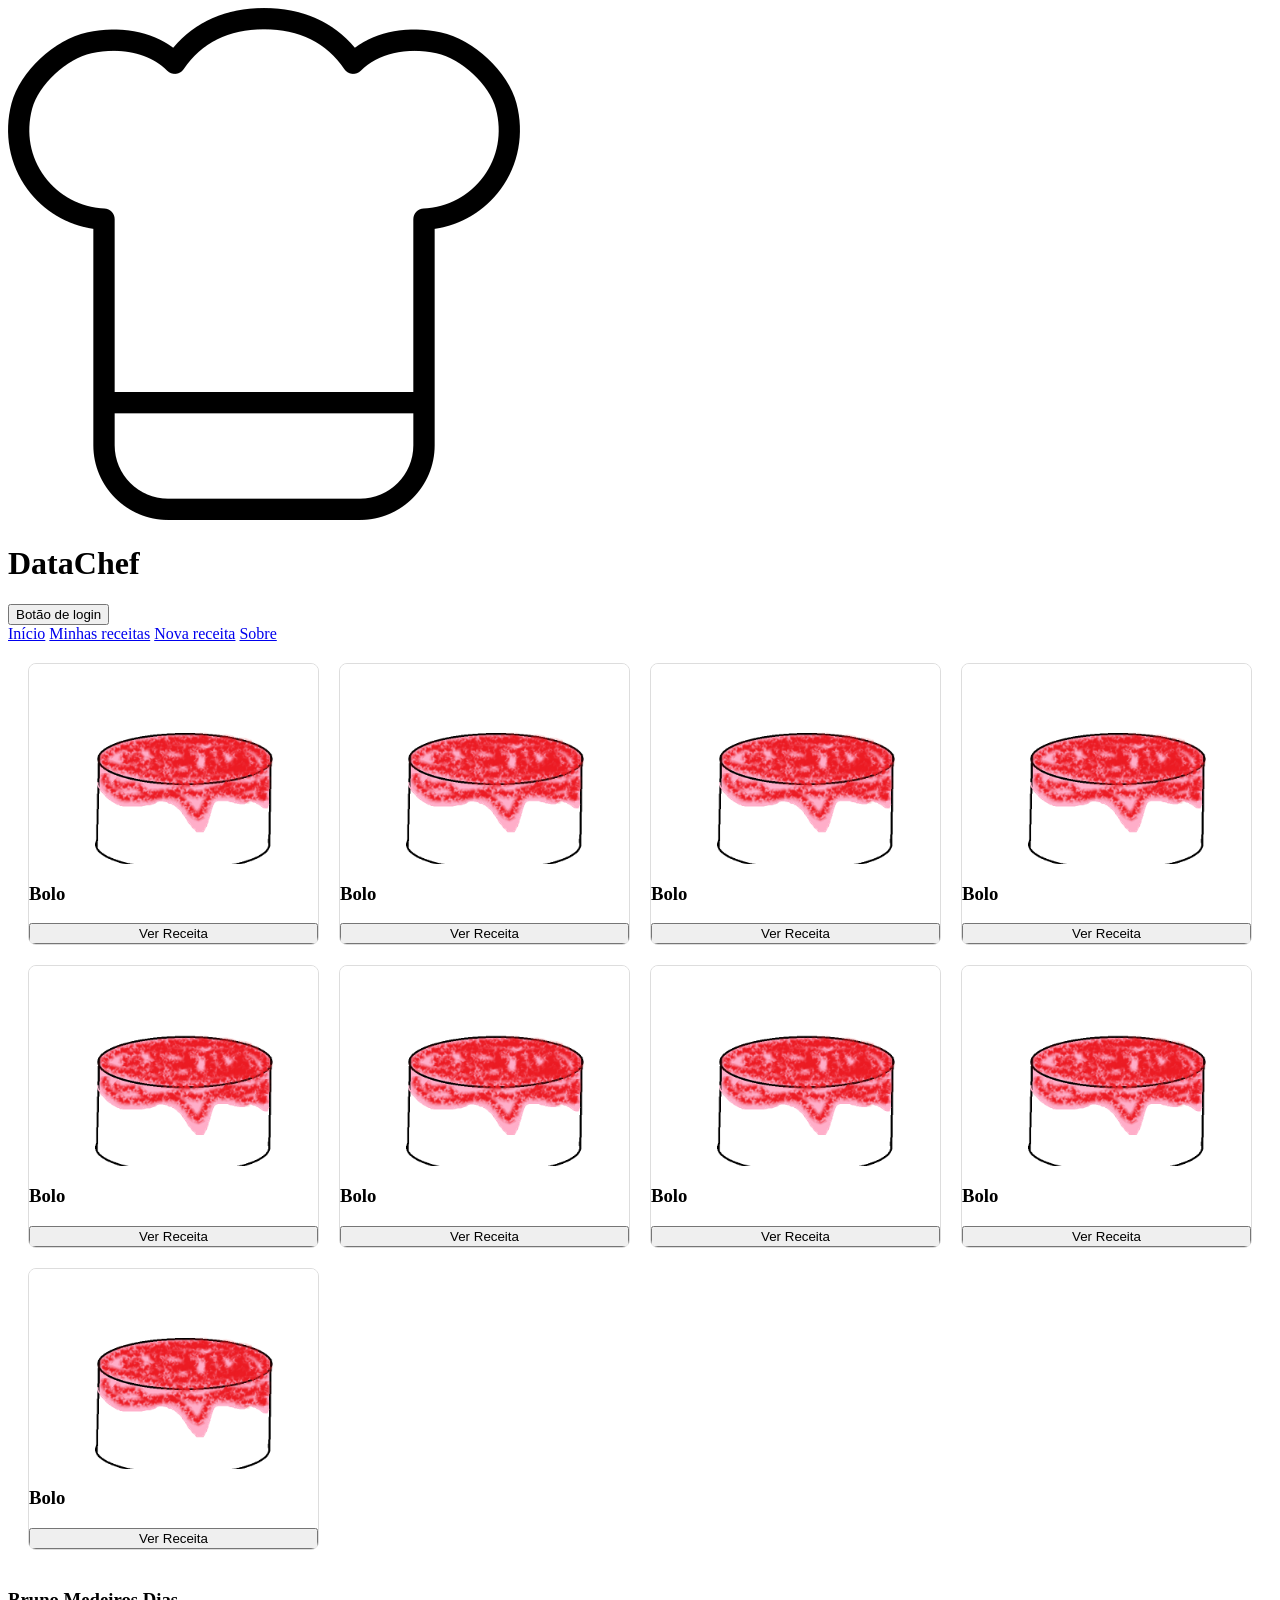
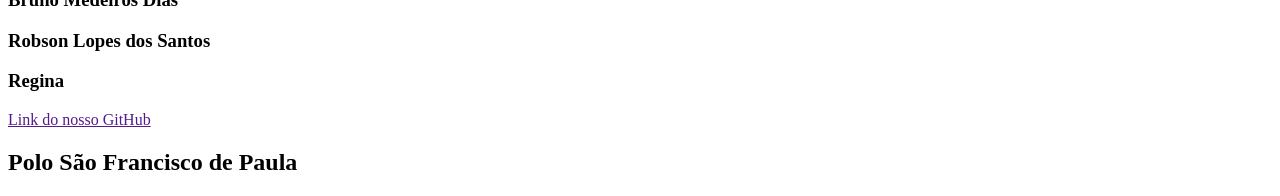
==== index.html @ 7066c4fa "alterações" ====
<!DOCTYPE html>
<html lang="en">
<head>
    <meta charset="UTF-8">
    <meta name="viewport" content="width=device-width, initial-scale=1.0">
    <title>Document</title>
    <link rel="stylesheet" href="./src/style.css">
</head>
<body>
    
    
    <header>

        <img src="./assets/hat_chef.png" alt="Logo"> 
        <h1>DataChef</h1>
        <button>Botão de login</button>

        <nav>

            <a href="./index.html">Início</a>
            <a href="./pages/recipes.html">Minhas receitas</a>
            <a href="./pages/new_recipe.html">Nova receita</a>
            <a href="./pages/about.html">Sobre</a>
            

        </nav>
        
    </header>
    
    <section>
    
        <div id="list"></div>
        
    </section>
    
    
    <footer>

        <h3>Bruno Medeiros Dias</h3>
        <h3>Robson Lopes dos Santos</h3>    
        <h3>Regina</h3>

        <a href="">Link do nosso GitHub</a>

        <h2>Polo São Francisco de Paula</h2>


        
    </footer>
    
    
</body>

<script src="./src/recipes.js"></script>
</html>
---- src/style.css ----
#list {
  display: grid;
  grid-template-columns: repeat(auto-fill, minmax(250px, 1fr));
  gap: 20px; 
  padding: 20px;
}

.card {
  border: 1px solid #ddd;
  border-radius: 8px;
  overflow: hidden;
  display: flex;
  flex-direction: column;
  transition: transform 0.2s;
}

.card:hover {
  transform: translateY(-5px); 
}

.card img {
  width: 100%;
  height: 200px;
  object-fit: cover;
}
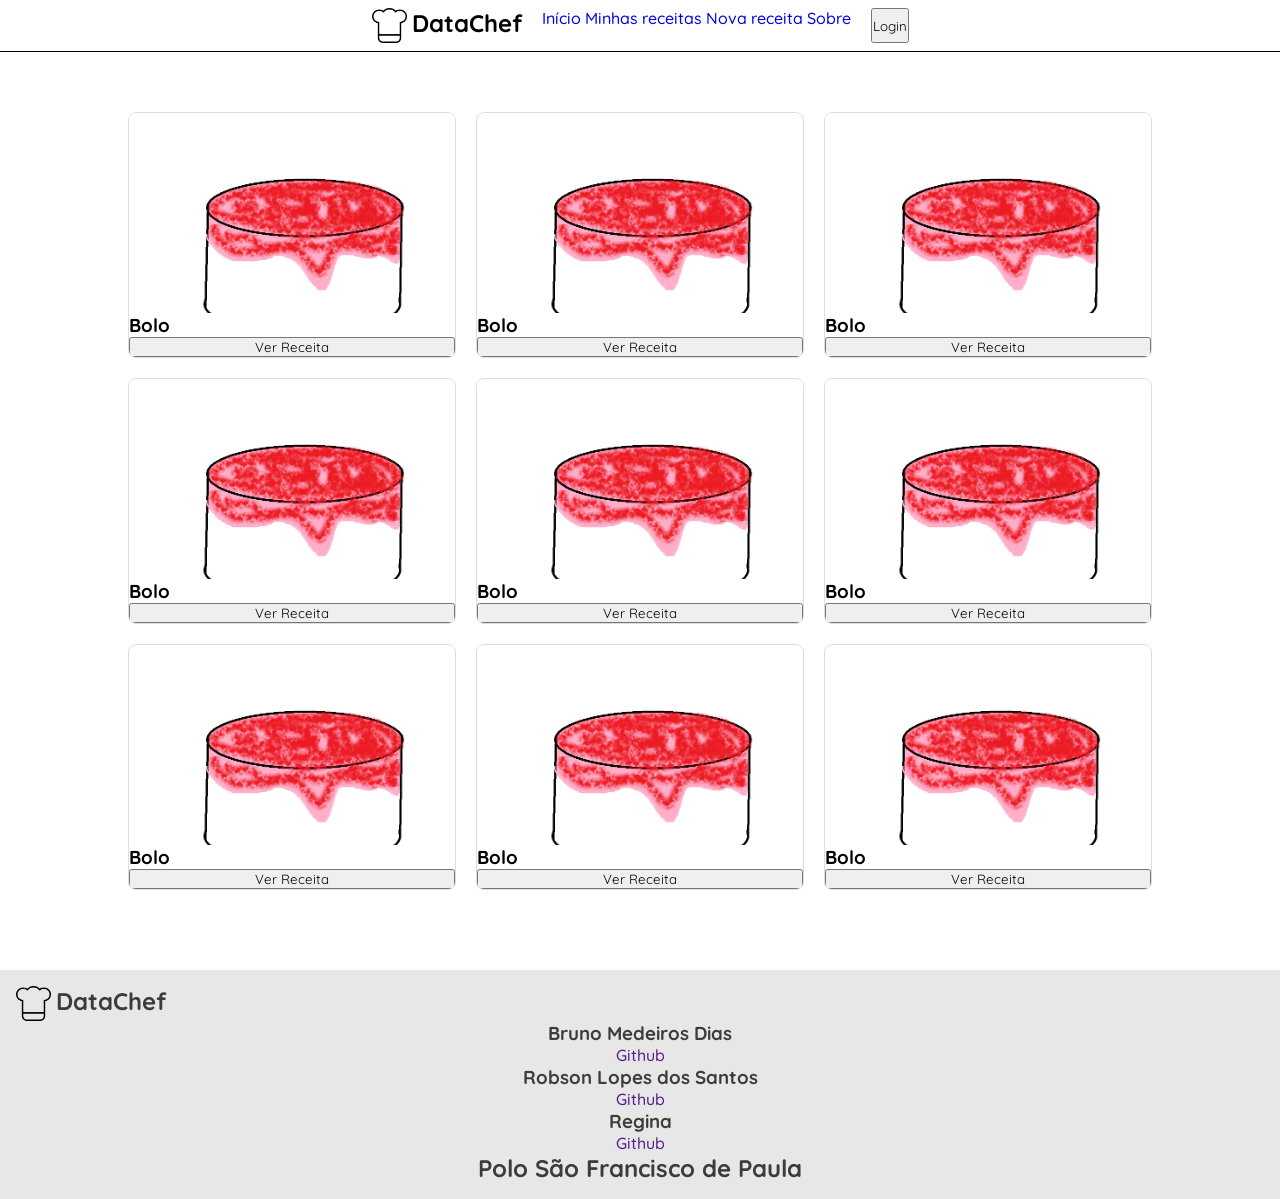
==== commit 56a93717: "css modifocations" ====
--- a/index.html
+++ b/index.html
@@ -9,22 +9,23 @@
 <body>
     
     
-    <header>
-
-        <img src="./assets/hat_chef.png" alt="Logo"> 
-        <h1>DataChef</h1>
-        <button>Botão de login</button>
-
+    <header class="flex">
+        <section class="flex logo-name">
+            <img src="./assets/hat_chef.png" alt="Logo" class="logo-img"> 
+            <h1>DataChef</h1>
+        </section>
+        
         <nav>
-
+            
             <a href="./index.html">Início</a>
             <a href="./pages/recipes.html">Minhas receitas</a>
             <a href="./pages/new_recipe.html">Nova receita</a>
             <a href="./pages/about.html">Sobre</a>
             
-
+            
         </nav>
         
+        <button>Login</button>
     </header>
     
     <section>
@@ -36,11 +37,19 @@
     
     <footer>
 
-        <h3>Bruno Medeiros Dias</h3>
-        <h3>Robson Lopes dos Santos</h3>    
-        <h3>Regina</h3>
+        <section class="flex logo-name">
+            <img src="./assets/hat_chef.png" alt="Logo" class="logo-img"> 
+            <h1>DataChef</h1>
+        </section>
 
-        <a href="">Link do nosso GitHub</a>
+        <section class="members">
+            <h3>Bruno Medeiros Dias</h3>
+            <a href="">Github</a>
+            <h3>Robson Lopes dos Santos</h3>  <a href="">Github</a>  
+            <h3>Regina</h3> <a href="">Github</a>
+
+        </section>
+
 
         <h2>Polo São Francisco de Paula</h2>
 
--- a/src/style.css
+++ b/src/style.css
@@ -1,8 +1,70 @@
+@import url('https://fonts.googleapis.com/css2?family=Quicksand:wght@300..700&display=swap');
+
+*{
+  margin: 0;
+  padding: 0;
+
+}
+
+body {
+  font-family: "Quicksand", sans-serif;
+  font-optical-sizing: auto;
+}
+
+input, button, textarea, select {
+  font-family: inherit;
+}
+
+a {
+  text-decoration: none;
+  font-weight: 500;
+}
+
+/* navbar */
+header {
+  justify-content: center;
+  gap: 20px;
+  padding: 8px;
+  border-bottom: solid 1px black;
+}
+
+.logo-img {
+  width: 35px;
+}
+.logo-name {
+  gap: 5px;
+
+}
+
+.flex {
+  display: flex;
+  flex-direction: columns;
+}
+
+
+
+footer{
+  margin-top: 20px;
+  background-color: #e7e7e7;
+  
+  padding: 16px;
+  text-align: center;
+  color: #3c3c3c;
+}
+
+.members{
+  display: grid;
+  /* grid-template-columns: repeat(2, minmax(50px, 230px)); */
+
+}
 #list {
+  width: 80%;
+  min-width: 250px;
+  margin: 0 auto;
   display: grid;
-  grid-template-columns: repeat(auto-fill, minmax(250px, 1fr));
-  gap: 20px; 
-  padding: 20px;
+  grid-template-columns: repeat(3, minmax(250px, 1fr));
+  gap: 1.25rem;  
+  padding: clamp(10px, 8vw, 60px);
 }
 
 .card {
@@ -22,4 +84,21 @@
   width: 100%;
   height: 200px;
   object-fit: cover;
+}
+
+@media (width<=950px){
+  #list {
+    min-width: 250px;
+    grid-template-columns: repeat(2, minmax(250px, 1fr));
+  }
+  
+}
+
+@media (width<=750px){
+  #list {
+    min-width: 250px;
+    grid-template-columns: repeat(1, minmax(250px, 1fr));
+
+  }
+  
 }
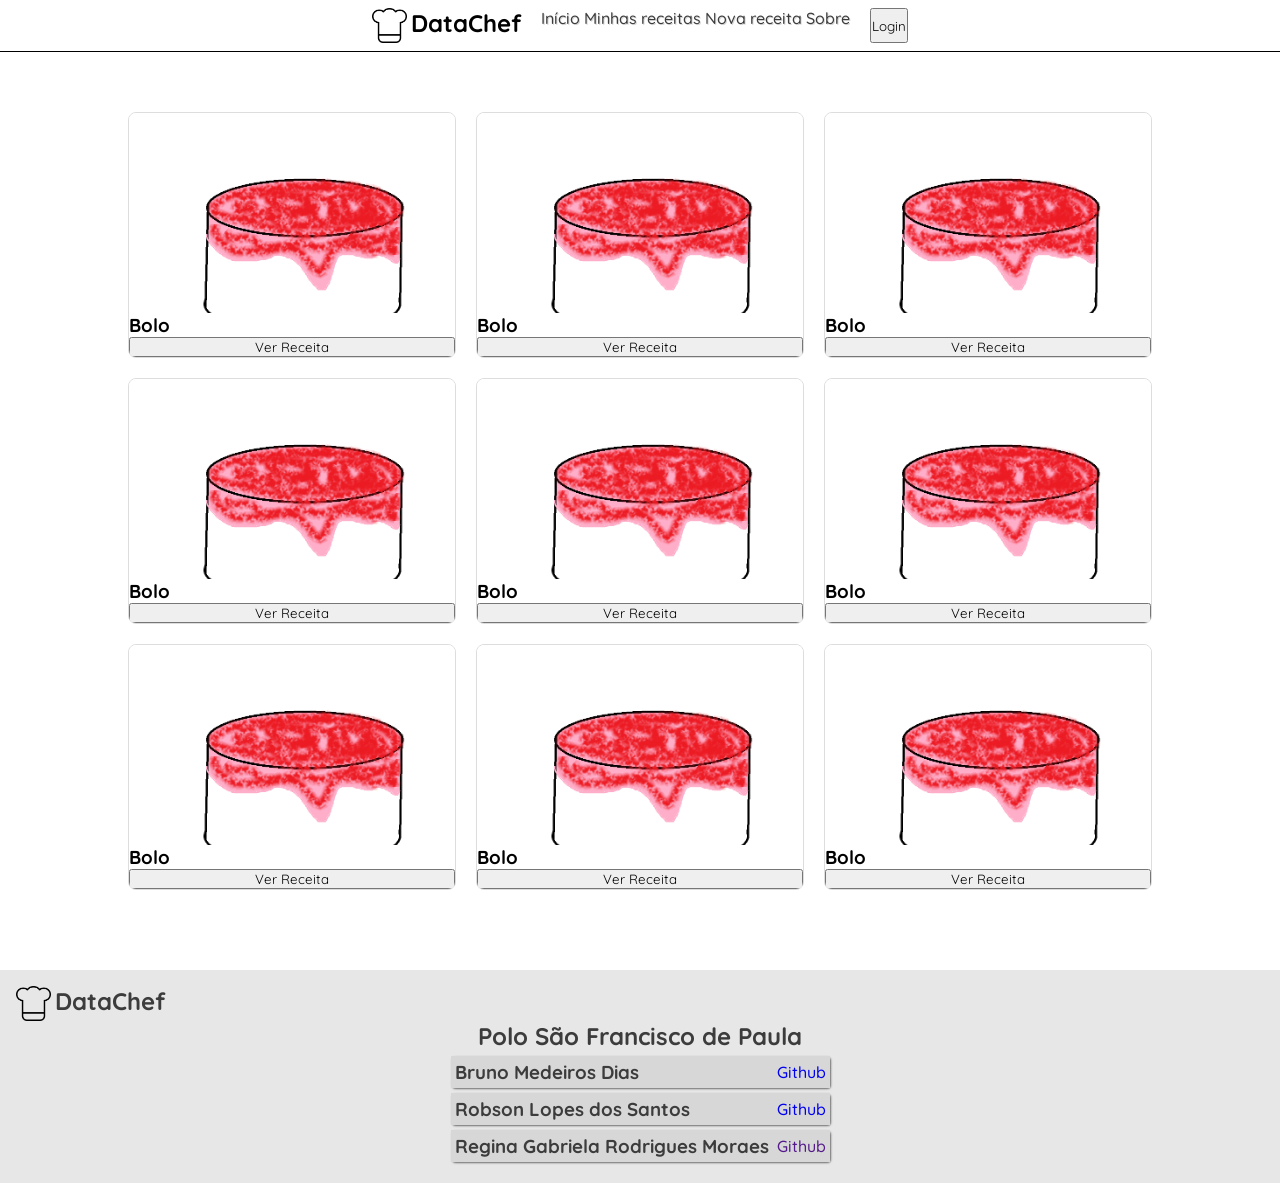
==== commit 18c82cc8: "Footer and more css" ====
--- a/index.html
+++ b/index.html
@@ -5,6 +5,7 @@
     <meta name="viewport" content="width=device-width, initial-scale=1.0">
     <title>Document</title>
     <link rel="stylesheet" href="./src/style.css">
+    <link rel="stylesheet" href="./src/cards.css">
 </head>
 <body>
     
@@ -41,17 +42,30 @@
             <img src="./assets/hat_chef.png" alt="Logo" class="logo-img"> 
             <h1>DataChef</h1>
         </section>
+        
+        <h2>Polo São Francisco de Paula</h2>
 
-        <section class="members">
-            <h3>Bruno Medeiros Dias</h3>
-            <a href="">Github</a>
-            <h3>Robson Lopes dos Santos</h3>  <a href="">Github</a>  
-            <h3>Regina</h3> <a href="">Github</a>
+        <table>
 
-        </section>
+            <tr>
+                <td><h3>Bruno Medeiros Dias</h3></td>
+                <td><a href="https://github.com/beofrid" target="_blank">Github</a></td>
+            </tr>
+            <tr>
+                <td> <h3>Robson Lopes dos Santos</h3></td>
+                <td> <a href="https://github.com/rlds8">Github</a>  </td>
+            </tr>
+            <tr>
+                <td> <h3>Regina Gabriela Rodrigues Moraes</h3></td>
+                <td><a href="">Github</a></td>
+            </tr>
+        </table>
+        
+            
+            
 
 
-        <h2>Polo São Francisco de Paula</h2>
+
 
 
         
--- a/src/style.css
+++ b/src/style.css
@@ -32,9 +32,19 @@
   width: 35px;
 }
 .logo-name {
-  gap: 5px;
+  gap: 4px;
 
 }
+
+nav a {
+  color: #3c3c3c;
+  text-shadow: 1px 1px #d7d7d7;
+}
+
+nav a:hover {
+  color: #333;
+}
+
 
 .flex {
   display: flex;
@@ -43,62 +53,38 @@
 
 
 
+
 footer{
   margin-top: 20px;
   background-color: #e7e7e7;
-  
+  cursor: default;
   padding: 16px;
   text-align: center;
   color: #3c3c3c;
 }
 
-.members{
-  display: grid;
-  /* grid-template-columns: repeat(2, minmax(50px, 230px)); */
+table{
+  border-spacing: 0 5px ;
+  margin: 0 auto;
+}
+td{
+  padding: 4px;
+}
+
+tr{
+  background-color: #d7d7d7;
+  border: none;
+  text-align: start;
+  box-shadow: 1px 1px 2px #6c6c6c;
+  outline: none;
+  border-radius: 4px;
+  cursor:default;
+  transition: all 200ms ease-out;
+  
 
 }
-#list {
-  width: 80%;
-  min-width: 250px;
-  margin: 0 auto;
-  display: grid;
-  grid-template-columns: repeat(3, minmax(250px, 1fr));
-  gap: 1.25rem;  
-  padding: clamp(10px, 8vw, 60px);
+
+tr:hover{
+  background-color: #c7c7c7;
+  transform: translateY(-1px); 
 }
-
-.card {
-  border: 1px solid #ddd;
-  border-radius: 8px;
-  overflow: hidden;
-  display: flex;
-  flex-direction: column;
-  transition: transform 0.2s;
-}
-
-.card:hover {
-  transform: translateY(-5px); 
-}
-
-.card img {
-  width: 100%;
-  height: 200px;
-  object-fit: cover;
-}
-
-@media (width<=950px){
-  #list {
-    min-width: 250px;
-    grid-template-columns: repeat(2, minmax(250px, 1fr));
-  }
-  
-}
-
-@media (width<=750px){
-  #list {
-    min-width: 250px;
-    grid-template-columns: repeat(1, minmax(250px, 1fr));
-
-  }
-  
-}
--- a/src/cards.css
+++ b/src/cards.css
@@ -0,0 +1,45 @@
+#list {
+  width: 80%;
+  min-width: 250px;
+  margin: 0 auto;
+  display: grid;
+  grid-template-columns: repeat(3, minmax(250px, 1fr));
+  gap: 1.25rem;  
+  padding: clamp(10px, 8vw, 60px);
+}
+
+.card {
+  border: 1px solid #ddd;
+  border-radius: 8px;
+  overflow: hidden;
+  display: flex;
+  flex-direction: column;
+  transition: transform 0.2s;
+}
+
+.card:hover {
+  transform: translateY(-5px); 
+}
+
+.card img {
+  width: 100%;
+  height: 200px;
+  object-fit: cover;
+}
+
+@media (width<=950px){
+  #list {
+    min-width: 250px;
+    grid-template-columns: repeat(2, minmax(250px, 1fr));
+  }
+  
+}
+
+@media (width<=750px){
+  #list {
+    min-width: 250px;
+    grid-template-columns: repeat(1, minmax(250px, 1fr));
+
+  }
+  
+}
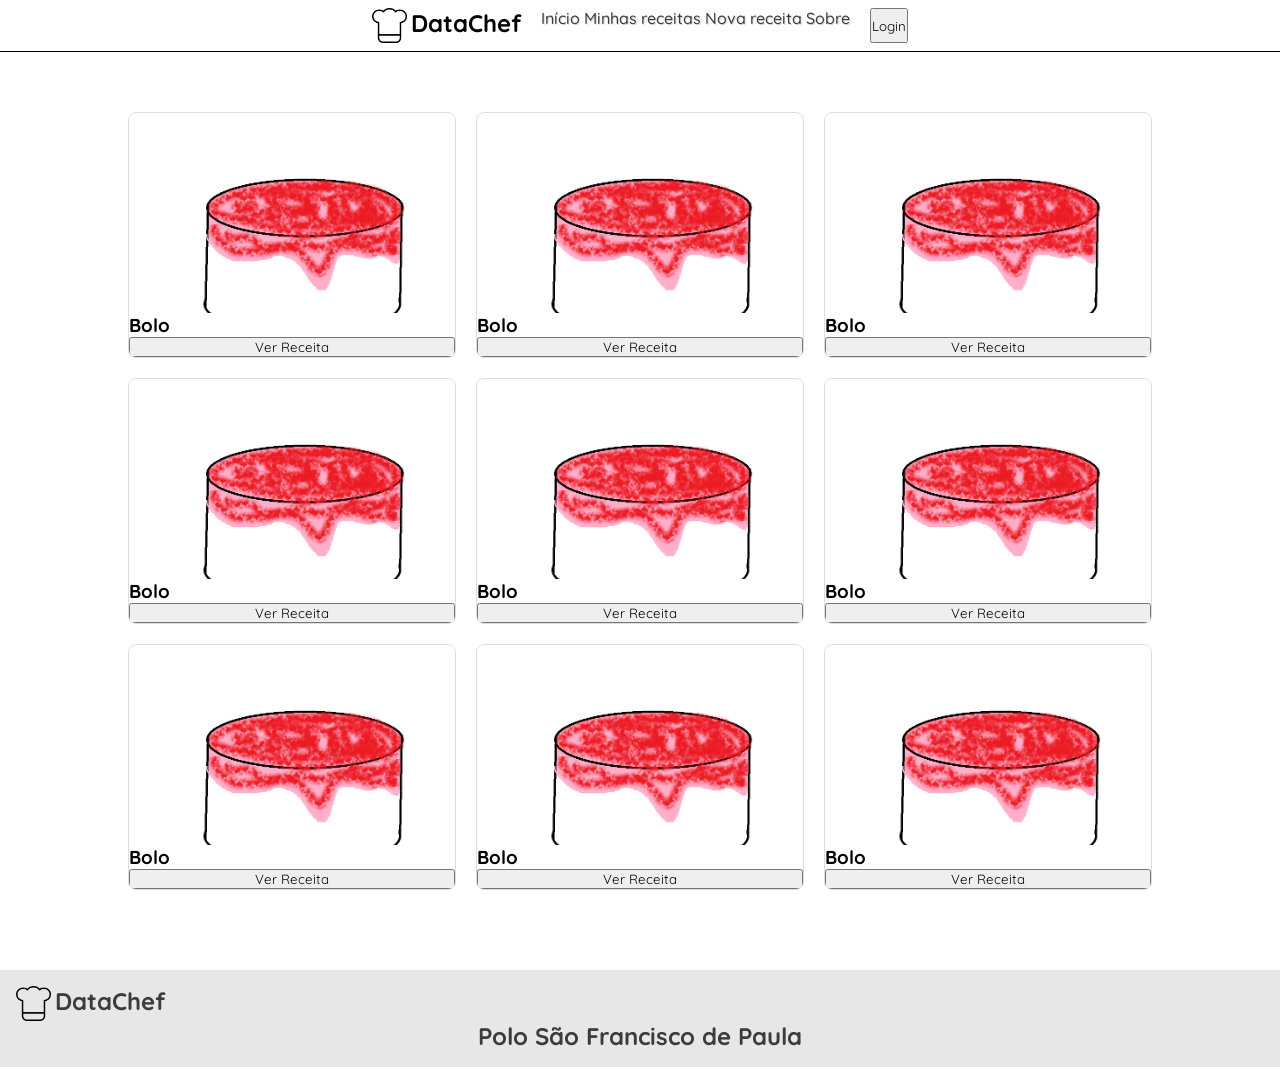
==== commit 5844214c: "Merge branch 'main' of https://github.com/beofrid/Datachef" ====
--- a/index.html
+++ b/index.html
@@ -45,28 +45,6 @@
         
         <h2>Polo São Francisco de Paula</h2>
 
-        <table>
-
-            <tr>
-                <td><h3>Bruno Medeiros Dias</h3></td>
-                <td><a href="https://github.com/beofrid" target="_blank">Github</a></td>
-            </tr>
-            <tr>
-                <td> <h3>Robson Lopes dos Santos</h3></td>
-                <td> <a href="https://github.com/rlds8">Github</a>  </td>
-            </tr>
-            <tr>
-                <td> <h3>Regina Gabriela Rodrigues Moraes</h3></td>
-                <td><a href="">Github</a></td>
-            </tr>
-        </table>
-        
-            
-            
-
-
-
-
 
         
     </footer>
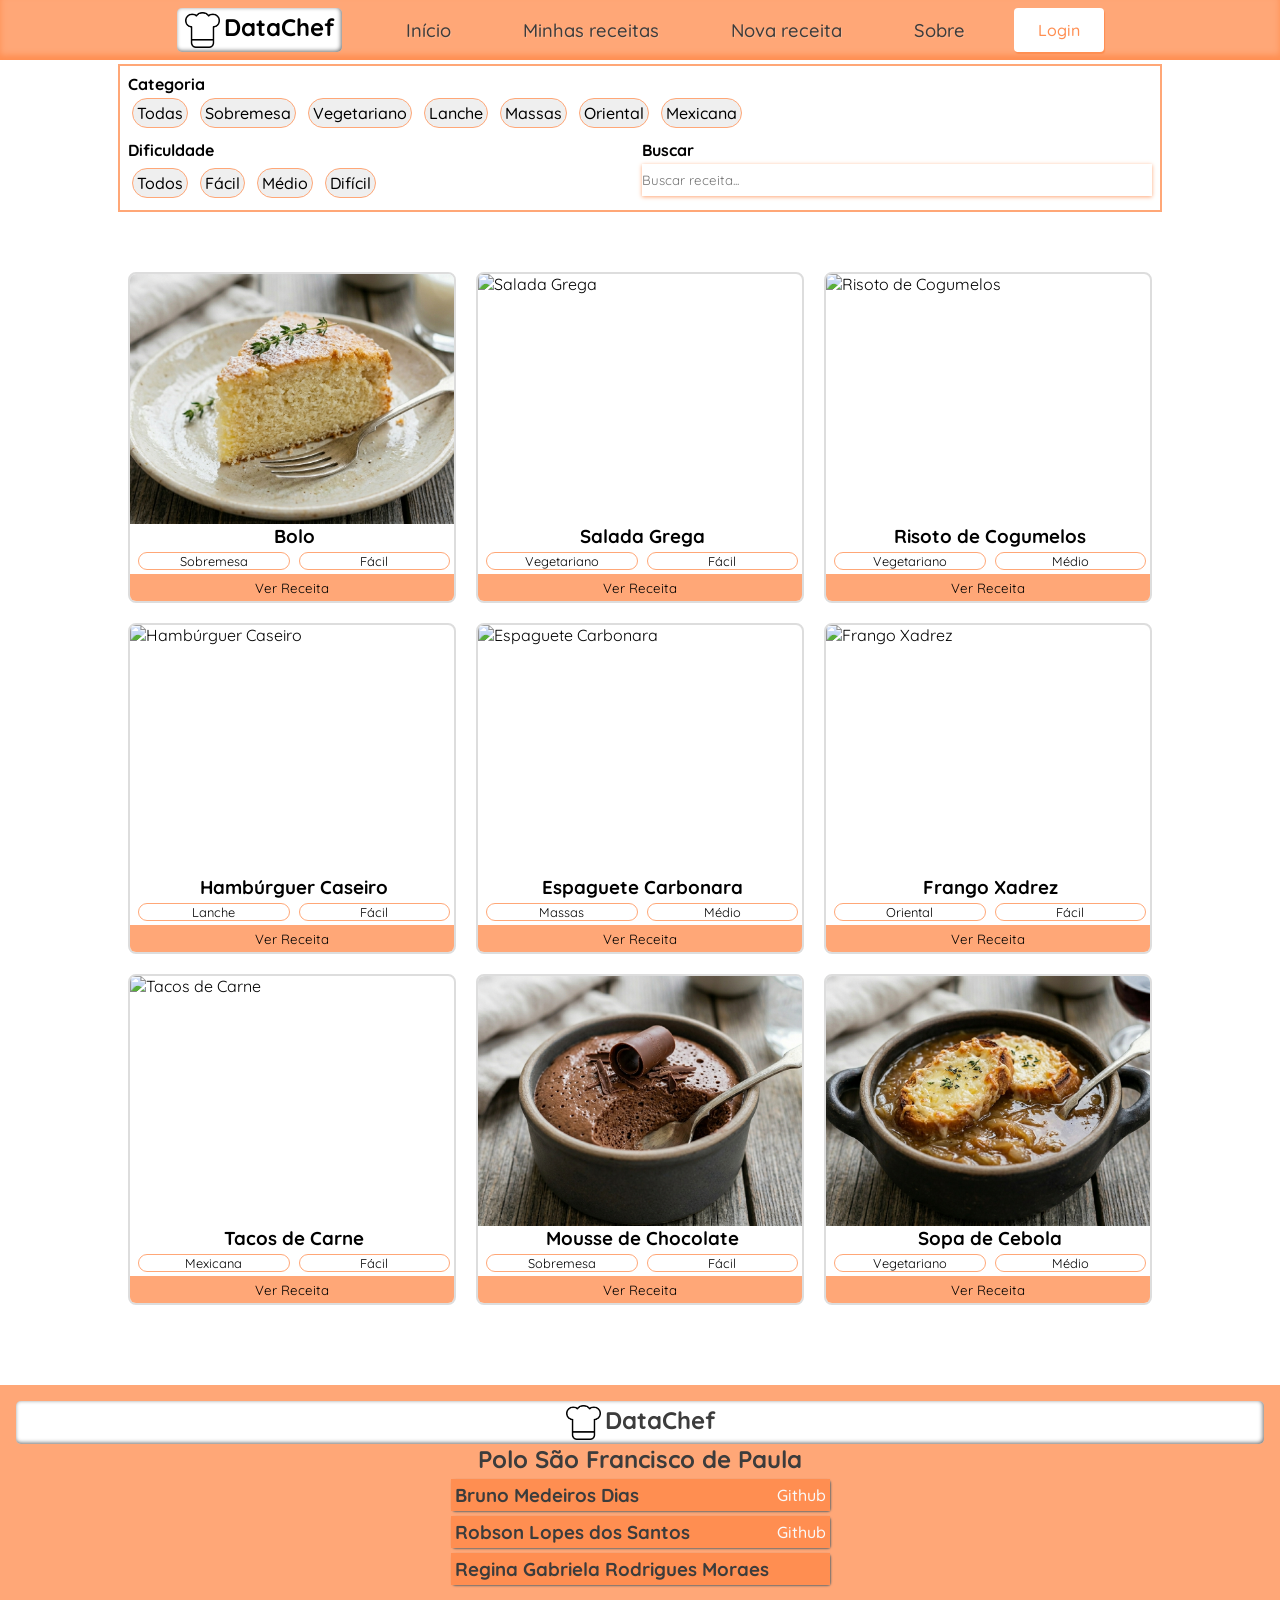
==== commit e7d47b5d: "New images, fill htlm pages, more logic" ====
--- a/index.html
+++ b/index.html
@@ -1,56 +1,153 @@
-<!DOCTYPE html>
-<html lang="en">
-<head>
-    <meta charset="UTF-8">
-    <meta name="viewport" content="width=device-width, initial-scale=1.0">
-    <title>Document</title>
-    <link rel="stylesheet" href="./src/style.css">
-    <link rel="stylesheet" href="./src/cards.css">
-</head>
-<body>
-    
-    
-    <header class="flex">
-        <section class="flex logo-name">
-            <img src="./assets/hat_chef.png" alt="Logo" class="logo-img"> 
-            <h1>DataChef</h1>
-        </section>
-        
-        <nav>
-            
-            <a href="./index.html">Início</a>
-            <a href="./pages/recipes.html">Minhas receitas</a>
-            <a href="./pages/new_recipe.html">Nova receita</a>
-            <a href="./pages/about.html">Sobre</a>
-            
-            
-        </nav>
-        
-        <button>Login</button>
-    </header>
-    
-    <section>
-    
-        <div id="list"></div>
-        
-    </section>
-    
-    
-    <footer>
+<!--
+    ============================================
+    código Robson Lopes dos Santos
+    ============================================            
+-->
+<!doctype html>
+<html lang="pt-br">
+    <head>
+        <meta charset="UTF-8" />
+        <meta
+            name="viewport"
+            content="width=device-width, initial-scale=1.0"
+        />
+        <title>Inicio</title>
+        <link
+            rel="stylesheet"
+            href="./src/style.css"
+        />
+        <link
+            rel="stylesheet"
+            href="./src/cards.css"
+        />
+        <link
+            rel="stylesheet"
+            href="./src/modal.css"
+        />
+        <link
+            rel="stylesheet"
+            href="./src/filters.css"
+        />
+    </head>
+    <body>
+        <header class="flex">
+            <section class="flex logo-name">
+                <img
+                    src="./assets/hat_chef.png"
+                    alt="Logo"
+                    class="logo-img"
+                />
+                <h1>DataChef</h1>
+            </section>
 
-        <section class="flex logo-name">
-            <img src="./assets/hat_chef.png" alt="Logo" class="logo-img"> 
-            <h1>DataChef</h1>
-        </section>
-        
-        <h2>Polo São Francisco de Paula</h2>
+            <nav>
+                <a href="./index.html">Início</a>
+                <a href="./pages/my_recipes.html">Minhas receitas</a>
+                <a href="./pages/new_recipe.html">Nova receita</a>
+                <a href="./pages/about.html">Sobre</a>
+            </nav>
 
+            <a
+                class="login-btn"
+                href="./pages/login.html"
+                >Login</a
+            >
+        </header>
+        <main>
+            <!--filtros e busca-->
+            <!--
+            ============================================
+            início código Bruno Medeiros Dias 
+            ============================================            
+            -->
+            <section class="filters">
+                <h4>Categoria</h4>
+                <div id="categories"></div>
+                <div class="search-container">
+                    <h4>Dificuldade</h4>
+                        
+                    <div class="level">
+                        <button
+                            class="category-btn"
+                            onClick="filterByLevel('Todos')"
+                        >Todos</button>
+                        <button
+                            class="category-btn"
+                            onClick="filterByLevel('Fácil')"
+                        >Fácil</button>
+                        <button
+                            class="category-btn"
+                            onClick="filterByLevel('Médio')"
+                        >Médio</button>
+                        <button
+                            class="category-btn"
+                            onClick="filterByLevel('Difícil')"
+                        >Difícil</button>
+                    </div>
 
-        
-    </footer>
-    
-    
-</body>
+                    <h4>Buscar</h4>
 
-<script src="./src/recipes.js"></script>
-</html>+                    <input
+                            type="text"
+                            id="search-input"
+                            placeholder="Buscar receita..."
+                            oninput="searchRecipes(this.value)"
+                    />
+
+                </div>
+
+            </section>
+
+            <!--listagem de receitas-->
+            <div id="list"></div>
+
+        <!--
+        ============================================
+        fim código Bruno Medeiros Dias 
+        ============================================            
+        -->
+        </main>
+
+        <footer>
+            <section class="flex logo-name center">
+                <img
+                    src="./assets/hat_chef.png"
+                    alt="Logo"
+                    class="logo-img"
+                />
+                <h1>DataChef</h1>
+            </section>
+
+            <h2>Polo São Francisco de Paula</h2>
+
+            <table>
+                <tr>
+                    <td><h3>Bruno Medeiros Dias</h3></td>
+                    <td>
+                        <a
+                            href="https://github.com/beofrid"
+                            target="_blank"
+                            >Github</a
+                        >
+                    </td>
+                </tr>
+                <tr>
+                    <td><h3>Robson Lopes dos Santos</h3></td>
+                    <td>
+                        <a
+                            href="https://github.com/rlds8"
+                            target="_blank"
+                            >Github</a
+                        >
+                    </td>
+                </tr>
+                <tr>
+                    <td><h3>Regina Gabriela Rodrigues Moraes</h3></td>
+                    <td></td>
+                </tr>
+            </table>
+        </footer>
+    </body>
+
+    <script src="./src/recipes.js"></script>
+</html>
--- a/src/style.css
+++ b/src/style.css
@@ -1,3 +1,7 @@
+/*============================================
+ código Bruno Medeiros Dias 
+============================================*/
+
 @import url('https://fonts.googleapis.com/css2?family=Quicksand:wght@300..700&display=swap');
 
 *{
@@ -9,10 +13,18 @@
 body {
   font-family: "Quicksand", sans-serif;
   font-optical-sizing: auto;
+  display: flex;
+  flex-direction: column;
+  min-height: 100vh;
+  margin: 0;
+}
+main {
+  flex: 1;
 }
 
 input, button, textarea, select {
   font-family: inherit;
+ 
 }
 
 a {
@@ -22,27 +34,56 @@
 
 /* navbar */
 header {
+  background-color: #ffa777;
+  position: sticky;
   justify-content: center;
   gap: 20px;
   padding: 8px;
-  border-bottom: solid 1px black;
+  box-shadow: inset 0 -5px 6px #ff8e51;
 }
 
 .logo-img {
   width: 35px;
 }
 .logo-name {
+  background-color: white;
+  border-radius: 5px;
+  padding: 4px 8px 4px 8px;
   gap: 4px;
-
+  box-shadow: inset -1px -1px 4px #6c6c6c;
+
+
+}
+
+nav {
+  display: flex;
+  align-items: center; 
+  justify-content: space-around;
+  width: 50%;
+  
 }
 
 nav a {
+  font-size: 1.15rem;
   color: #3c3c3c;
-  text-shadow: 1px 1px #d7d7d7;
+  text-shadow: 1px 1px #fcb690;
+  margin-left: 16px;
 }
 
 nav a:hover {
   color: #333;
+  text-shadow: 0.5px 0 0 currentColor;
+}
+.login-btn {
+  padding: 4px 24px 4px 24px;
+  border: none;
+  background-color: white;
+  border-radius: 4px;
+  box-shadow: 1px 2px 1px #ff8e51;
+  font-size: 1rem;
+  font-weight: 500;
+  color: #ff8e51;
+  line-height: 225%;
 }
 
 
@@ -51,12 +92,38 @@
   flex-direction: columns;
 }
 
+.center{
+  justify-content: center;
+}
+
+.container {
+  display: flex;
+  flex-direction: column;
+  margin: 0 auto;
+  margin-top: 20px;
+  margin-bottom: 20px;
+  border: solid 4px #ffa777;
+  padding: 24px 32px;
+  width: 100%;
+  height: 100%;
+  max-width: 420px;
+  border-radius: 12px;
+  box-shadow: 0px 4px 12px #ccc;
+  line-height: 1.6;
+  font-size: 1.1rem;
+}
+
+.container input{
+  font-size: 1rem;
+  padding: 4px;
+  letter-spacing: 1px;
+}
 
 
 
 footer{
   margin-top: 20px;
-  background-color: #e7e7e7;
+  background-color: #ffa777;
   cursor: default;
   padding: 16px;
   text-align: center;
@@ -72,7 +139,7 @@
 }
 
 tr{
-  background-color: #d7d7d7;
+  background-color: #ff8e51;
   border: none;
   text-align: start;
   box-shadow: 1px 1px 2px #6c6c6c;
@@ -85,6 +152,87 @@
 }
 
 tr:hover{
-  background-color: #c7c7c7;
+  background-color: #fcb690;
   transform: translateY(-1px); 
 }
+
+tr a {
+   color: #fafafa;
+}
+
+
+.login, .about, .new-recipe, .favorite-recipes{
+  display: flex;
+  justify-content: center;
+  align-items: center;
+  width: 100%;
+  gap: 16px;
+}
+
+
+
+.container {
+  display: flex;
+  flex-direction: column;
+  margin-top: 20px;
+  margin-bottom: 20px;
+  border: solid 4px #ffa777;
+  padding: 24px 32px;
+  max-width: 420px;
+  border-radius: 12px;
+  box-shadow: 0px 4px 12px #ccc;
+  line-height: 1.6;
+  font-size: 1.1rem;
+}
+.login .container{
+    margin: 0;
+    margin-top: 4px;
+    height: 35vh;
+
+}
+.logo-about{
+  margin: 0 auto;
+  margin-top: 36px;
+  width: 33%;
+}
+
+form button{
+    margin-top: 16px;
+    padding: 4px 24px 4px 24px;
+    border: none;
+    background-color: #ff8e51;
+    border-radius: 4px;
+    font-size: 1rem;
+    font-weight: 500;
+    cursor: pointer;
+
+}
+
+form button:hover {
+  
+  background-color: #ffa777;
+  transform: translateY(-1px); 
+
+}
+
+@media (width<=1080px) {
+   .login{
+      display: flex;
+      flex-direction: column;
+      align-items: center; 
+    }
+}
+
+.upload-file{
+  cursor: pointer; 
+  background: #eee; 
+  padding: 5px 10px; 
+  border: 1px solid #ccc;
+}
+
+textarea{
+  height: 4rem;
+}
+select{
+  height: 2rem;
+}
--- a/src/cards.css
+++ b/src/cards.css
@@ -1,45 +1,76 @@
+/*============================================
+ código Bruno Medeiros Dias 
+============================================*/
+
 #list {
-  width: 80%;
-  min-width: 250px;
-  margin: 0 auto;
-  display: grid;
-  grid-template-columns: repeat(3, minmax(250px, 1fr));
-  gap: 1.25rem;  
-  padding: clamp(10px, 8vw, 60px);
+    width: 80%;
+    min-width: 250px;
+    margin: 0 auto;
+    display: grid;
+    grid-template-columns: repeat(3, minmax(250px, 1fr));
+    gap: 1.25rem;
+    padding: clamp(10px, 8vw, 60px);
 }
 
 .card {
-  border: 1px solid #ddd;
-  border-radius: 8px;
-  overflow: hidden;
-  display: flex;
-  flex-direction: column;
-  transition: transform 0.2s;
+    border: 2px solid #ddd;
+    border-radius: 8px;
+    overflow: hidden;
+    display: flex;
+    flex-direction: column;
+    transition: transform 0.2s;
+    cursor: default;
 }
 
 .card:hover {
-  transform: translateY(-5px); 
+    transform: translateY(-5px);
 }
 
 .card img {
-  width: 100%;
-  height: 200px;
-  object-fit: cover;
+    width: 100%;
+    height: 250px;
+    object-fit: cover;
 }
 
-@media (width<=950px){
-  #list {
-    min-width: 250px;
-    grid-template-columns: repeat(2, minmax(250px, 1fr));
-  }
-  
+.card button {
+    border: none;
+    height: 3vh;
+    background-color: #ffa777;
+    cursor: pointer;
 }
 
-@media (width<=750px){
-  #list {
-    min-width: 250px;
-    grid-template-columns: repeat(1, minmax(250px, 1fr));
+.card h3 {
+    padding-left: 4px;
+    text-align: center;
+}
 
-  }
-  
-}+.category-container {
+    margin: 4px;
+    display: flex;
+    flex-direction: row;
+    gap: 5px;
+    justify-content: space-between;
+}
+
+.recipe-category {
+    margin-left: 4px;
+    border: solid 1px #ffa777;
+    border-radius: 10px;
+    text-align: center;
+    width: 50%;
+    font-size: 0.8rem;
+}
+
+@media (width<=950px) {
+    #list {
+        min-width: 250px;
+        grid-template-columns: repeat(2, minmax(250px, 1fr));
+    }
+}
+
+@media (width<=750px) {
+    #list {
+        min-width: 250px;
+        grid-template-columns: repeat(1, minmax(250px, 1fr));
+    }
+}
--- a/src/modal.css
+++ b/src/modal.css
@@ -0,0 +1,64 @@
+/*============================================
+ código Bruno Medeiros Dias 
+============================================*/
+
+.modal-container {
+    position: fixed;
+    background: rgba(0, 0, 0, 0.7);
+    display: flex;
+    align-items: center;
+    justify-content: center;
+    top: 0;
+    left: 0;
+    width: 100%;
+    height: 100%;
+    backdrop-filter: blur(5px) grayscale(70%);
+}
+
+.modal {
+    border-radius: 5px;
+    width: 50%;
+    height: 70%;
+    background-color: #fafafa;
+    padding: 32px;
+    display: flex;
+    flex-direction: column;
+}
+.modal h2 {
+    margin: 4px;
+    background-color: #fcb690;
+    text-align: center;
+}
+
+.modal img {
+    margin: 0 auto;
+    width: 40%;
+    margin-top: 32px;
+    margin-bottom: 32px;
+}
+
+.modal h4 {
+    margin-top: 32px;
+}
+.modal p {
+    margin-top: 16px;
+    white-space: pre-line;
+}
+
+.modal button {
+    margin-top: auto;
+    padding: 4px 24px 4px 24px;
+    border: none;
+    background-color: #ff8e51;
+    border-radius: 4px;
+    font-size: 1rem;
+    font-weight: 500;
+    cursor: pointer;
+}
+
+.modal button:hover {
+  
+  background-color: #ffa777;
+  transform: translateY(-1px); 
+
+}
--- a/src/filters.css
+++ b/src/filters.css
@@ -0,0 +1,49 @@
+/*============================================
+ código Bruno Medeiros Dias 
+============================================*/
+
+.filters {
+    margin: 0 auto;
+    margin-top: 4px;
+    display: flex;
+    flex-direction: column;
+    width: 80%;
+    border: solid 2px #ffa777;    
+    padding: 8px;
+    justify-content: center;
+}
+
+.category-btn {
+    margin: 4px;
+    border: solid 1px #ffa777;
+    border-radius: 15px;
+    text-align: center;
+    font-size: 1rem;
+    font-weight: 500;
+    padding: 4px;
+    cursor: pointer;
+}
+
+.category-btn:hover {
+    background-color: #fcb690;
+}
+
+.search-container {
+    margin-top: 8px;
+    display: grid;
+    grid-template-columns: 1fr 1fr; 
+    gap: 4px;       
+}
+
+.level, #search-input {
+    grid-row: 2;
+}
+
+#search-input{
+    height: 2rem;
+    width: 100%;
+    border: none;
+    box-shadow: 0 1px 4px #ffa777;
+
+
+}
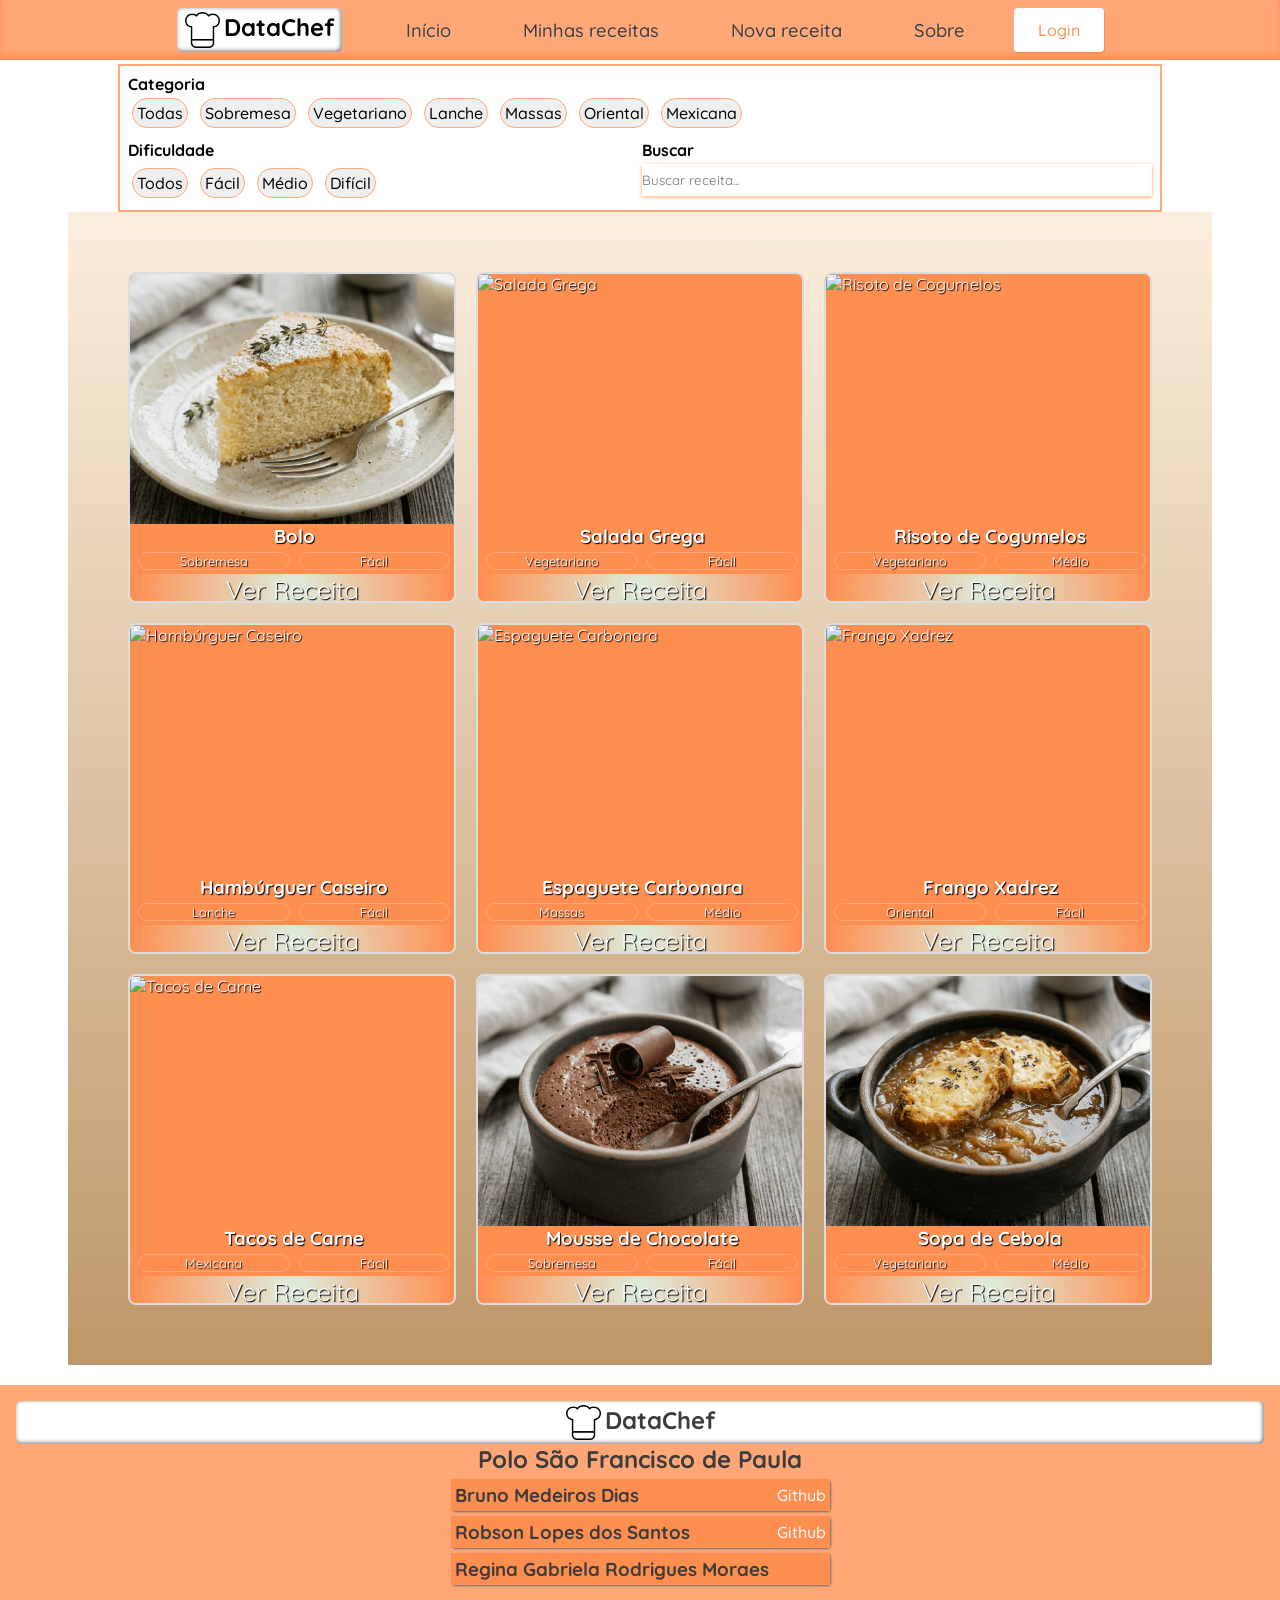
==== commit 6e7b696a: "alterações robson" ====
--- a/index.html
+++ b/index.html
@@ -28,6 +28,9 @@
             rel="stylesheet"
             href="./src/filters.css"
         />
+        <link 
+            rel="stylesheet" 
+            href="./src/robson.css">
     </head>
     <body>
         <header class="flex">
--- a/src/robson.css
+++ b/src/robson.css
@@ -0,0 +1,17 @@
+#list {
+background: linear-gradient(to top, #bd9769, #fceedd);
+}
+
+.card {
+background-color: #ff8e51;
+color: white;
+text-shadow: 1px 1px 1px black ;
+
+}
+
+.card button {
+    Background: radial-gradient(circle, #dceedd, #ff8e51);
+    font-size: 25px;
+    color: white;
+    text-shadow: 1px 1px 1px black ;
+}
